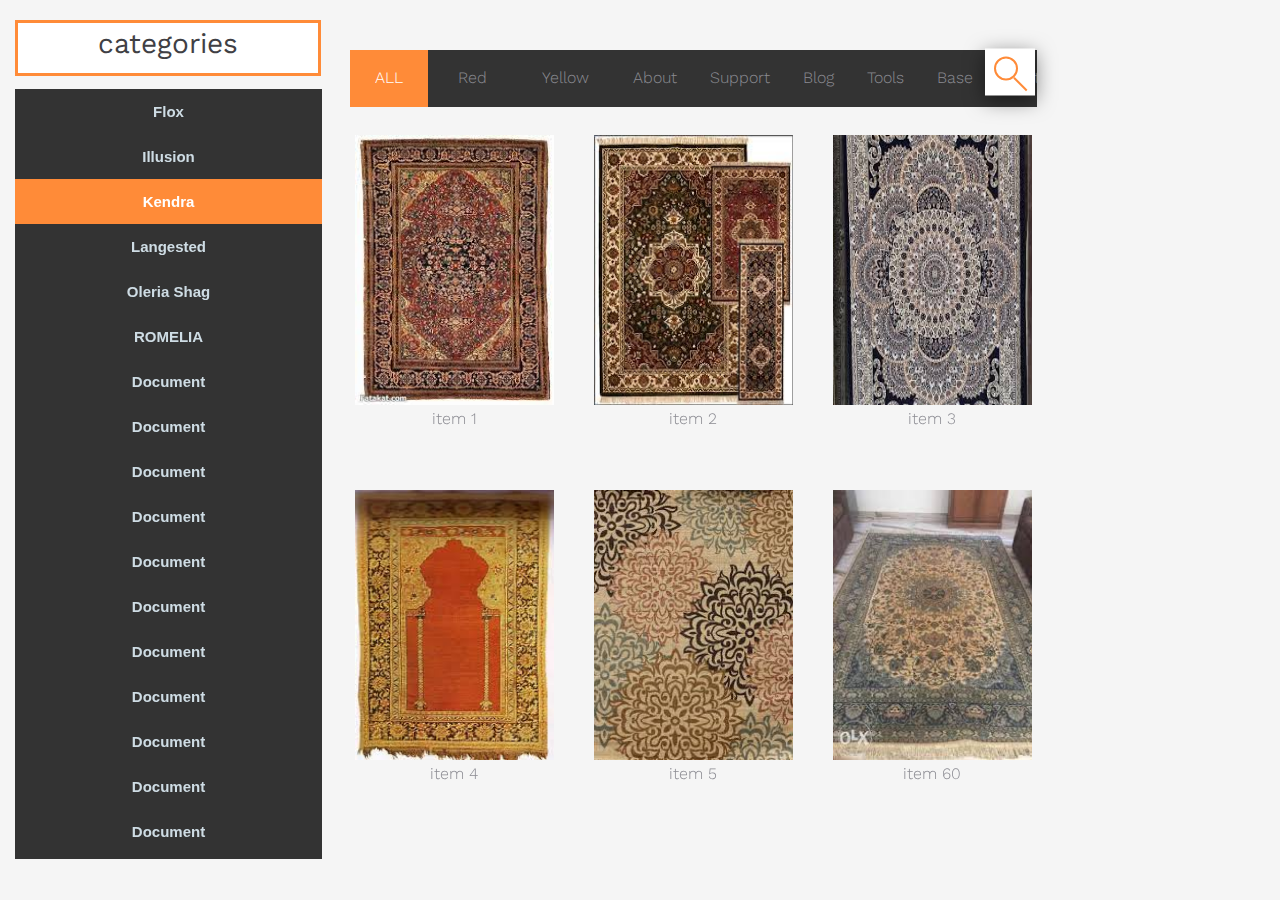
==== index3.html @ 47c1a9cf "first commit" ====
<!DOCTYPE html>
<html lang="en">
  <head>
    <title>index</title>
    <!-- Favicon -->
  <!-- <link rel="shortcut icon" type="image/png" href="images/fav-icon/favicon.png"> -->
    <meta charset="utf-8">
    <meta name="viewport" content="width=device-width, initial-scale=1, shrink-to-fit=no">
    
    <link href="https://fonts.googleapis.com/css?family=Work+Sans:100,200,300,400,700,800" rel="stylesheet">

    <link rel="stylesheet" href="css/open-iconic-bootstrap.min.css">
    <link rel="stylesheet" href="css/animate.css">
    <link rel="stylesheet" href="css/magnific-popup.css">
    <link rel="stylesheet" href="css/hover.css">
    <link rel="stylesheet" href="https://use.fontawesome.com/releases/v5.7.2/css/all.css" integrity="sha384-fnmOCqbTlWIlj8LyTjo7mOUStjsKC4pOpQbqyi7RrhN7udi9RwhKkMHpvLbHG9Sr" crossorigin="anonymous">

    <link rel="stylesheet" href="css/style.css">
  </head>
  <body>
      
     <section id="portfolio" class="clearfix">
      <div class="">
              <div class="container-fluid">
                  <div class="row">
                    <div class="col-xl-3">
                        <div class="cat">
                            <h3>categories</h3> 
                        </div>
                        <nav class="navbar  navbar-expand-lg">
        
                            <button class="navbar-toggler" type="button" data-toggle="collapse" data-target="#navbarText" aria-controls="navbarText" aria-expanded="false" aria-label="Toggle navigation">
                              <span class="toggler-icon">categories <i class="fa fa-sort-down"></i></span>
                            </button>
                            <div class="collapse navbar-collapse" id="navbarText">
                              <ul class="navbar-nav side-nav">
                                  
                                <li >
                                  <a  href="index.html">Flox </a>
                                </li>
                                <li>
                                  <a href="index2.html">Illusion </a>
                                  </li>
                                  <li class="active">
                                    <a href="index3.html">Kendra </a>
                                  </li>
                                  <li>
                                    <a href="index4.html">Langested </a>
                                  </li>
                                  <li>
                                    <a href="index5.html">Oleria Shag </a>
                                  </li>
                                  <li>
                                    <a href="index6.html">ROMELIA </a>
                                  </li>
                                  <li>
                                    <a href="#">Document </a>
                                  </li>
                                  <li>
                                    <a href="#">Document </a>
                                  </li>
                                  <li>
                                    <a href="#">Document </a>
                                  </li>
                                  <li>
                                    <a href="#">Document </a>
                                  </li>
                                  <li>
                                    <a href="#">Document </a>
                                  </li>
                                  <li>
                                    <a href="#">Document </a>
                                  </li>
                                  <li>
                                    <a href="#">Document </a>
                                  </li>
                                  <li>
                                    <a href="#">Document </a>
                                  </li>
                                  <li>
                                    <a href="#">Document </a>
                                  </li>
                                  <li>
                                    <a href="#">Document </a>
                                  </li>
                                  <li>
                                    <a href="#">Document </a>
                                  </li>
                                  <li>
                                    <a href="#">Document </a>
                                  </li>
                                  <li>
                                    <a href="#">Document </a>
                                  </li>
                                  <li>
                                    <a href="#">Document </a>
                                  </li>
                                  <li>
                                    <a href="#">Document </a>
                                  </li>
                                  <li>
                                    <a href="#">Document </a>
                                  </li>
                                  <li>
                                    <a href="#">Document </a>
                                  </li>
                                  <li>
                                    <a href="#">Document </a>
                                  </li>
                                  <li>
                                    <a href="#">Document </a>
                                  </li>
                                  <li>
                                    <a href="#">Document </a>
                                  </li>
                                  <li>
                                    <a href="#">Document </a>
                                  </li>
                              </ul>
                            </div>
                            
                          </nav>
                    </div>
                     
                      <div class="col-xl-7">
                        <div id="portfolio">

                          <div class="container">
                            <div class="row justify-content-center mb-2 ">
                              <div class="col-md-12 ">
                                  <div class="scrollmenu">
                                      <a class="selected"> <span class="filter " data-filter="all">ALL</span></a>
                                      <a><span class="filter" data-filter=".one">Red</span></a>
                                      <a><span class="filter" data-filter=".two">Yellow</span></a>
                                      <a><span> About </span></a>
                                      <a><span>  Support</span></a>
                                      <a><span> Blog </span></a>
                                      <a><span> Tools </span></a>  
                                      <a><span> Base </span></a>
                                      <a><span> Custom </span></a>
                                      <a><span>  More</span></a>
                                      <a><span> Logo </span></a>
                                      <a><span> Friends </span></a>
                                      <a><span> Partners </span></a>
                                      <a><span> People </span></a>
                                      <a><span> Work </span></a>
                                      <div class="search">
                                          <input type="text" id="input" placeholder="Search...">
                                          <div class="icon"></div>
                                      </div>
                                    </div>
                                
                              </div>
                            </div>
                            <div class="row" id="gallary">
                      
                                      
                              <div class="col-md-4 col-xs-9 work mix one ">
                                <img class="img-responsive" src="images/Flox/1.jpg" alt="">
                                <div class="overlay"></div>
                                <div class="work-content">
                                    <h4><span>item 1</span></h4>
                                  <div class="work-link">
                                    <a class="lightbox" href="images/Flox/1.jpg"><i class="fa fa-search"></i></a>
                                  </div>
                                </div>
                                <p class="title">item 1</p>
                              </div>
                              
                            
                      
                              
                              <div class="col-md-4 col-xs-9 work mix two ">
                                <img class="img-responsive" src="images/Flox/2.jpg" alt="">
                                <div class="overlay"></div>
                                <div class="work-content">
                                    <h4><span>item 2</span></h4>
                                  <div class="work-link">
                                    <a class="lightbox" href="images/Flox/2.jpg"><i class="fa fa-search"></i></a>
                                  </div>
                                </div>
                                <p class="title">item 2</p>
                              </div>
                            
                      
                      
                      
                              
                              <div class="col-md-4 col-xs-9 work mix two ">
                                <img class="img-responsive" src="images/Flox/3.jpg" alt="">
                                <div class="overlay"></div>
                                <div class="work-content">
                                    <h4><span>item 3</span></h4>
                                  <div class="work-link">
                                    <a class="lightbox" href="images/Flox/3.jpg"><i class="fa fa-search"></i></a>
                                  </div>
                                </div>
                                <p class="title">item 3</p>
                              </div>
                            
                      
                      
                      
                              
                              <div class="col-md-4 col-xs-9 work mix one ">
                                <img class="img-responsive" src="images/Flox/4.jpg" alt="">
                                <div class="overlay"></div>
                                <div class="work-content">
                                    <h4><span>item 4</span></h4>
                                  <div class="work-link">
                                    <a class="lightbox" href="images/Flox/4.jpg"><i class="fa fa-search"></i></a>
                                  </div>
                                </div>
                                <p class="title">item 4</p>
                              </div>
                            
                      
                              
                              <div class="col-md-4 col-xs-9 work mix one ">
                                <img class="img-responsive" src="images/Flox/5.jpg" alt="">
                                <div class="overlay"></div>
                                <div class="work-content">
                                    <h4><span>item 5</span></h4>
                                  <div class="work-link">
                                    <a class="lightbox" href="images/Flox/5.jpg"><i class="fa fa-search"></i></a>
                                  </div>
                                </div>
                                <p class="title">item 5</p>
                              </div>
                            
                      
                              
                              <div class="col-md-4 col-xs-9 work mix two ">
                                <img class="img-responsive" src="images/Flox/6.jpg" alt="">
                                <div class="overlay"></div>
                                <div class="work-content">
                                    <h4><span>item 60</span></h4>
                                  <div class="work-link">
                                    <a class="lightbox" href="images/Flox/6.jpg"><i class="fa fa-search"></i></a>
                                  </div>
                                </div>
                                <p class="title">item 60</p>
                              </div>
                            
                      
                      
                      
                            </div>
                          
                      
                          </div>
                        
                      
                        </div> 

                      </div>
                      <div class="col-md-1">
                        <div class="header">
                            <img class="img-responsive" src="images/logo/logo-2.PNG" alt="">
                        </div>
                      </div>
                              
                       
                  </div>
              </div>
          </div>
</section>

  

 



  <script src="js/jquery.min.js"></script>
  <script src="js/jquery-migrate-3.0.1.min.js"></script>
  <script src="js/popper.min.js"></script>
  <script src="js/bootstrap.min.js"></script>
  <script src="js/jquery.waypoints.min.js"></script>
  <script src="js/jquery.magnific-popup.min.js"></script>
  <script src="js/jquery.mixitup.js"></script>
  <script src="lib/lightbox/js/lightbox.min.js"></script>
  <script src="lib/isotope/isotope.pkgd.min.js"></script>
  <script src="js/main.js"></script>

  </body>
</html>
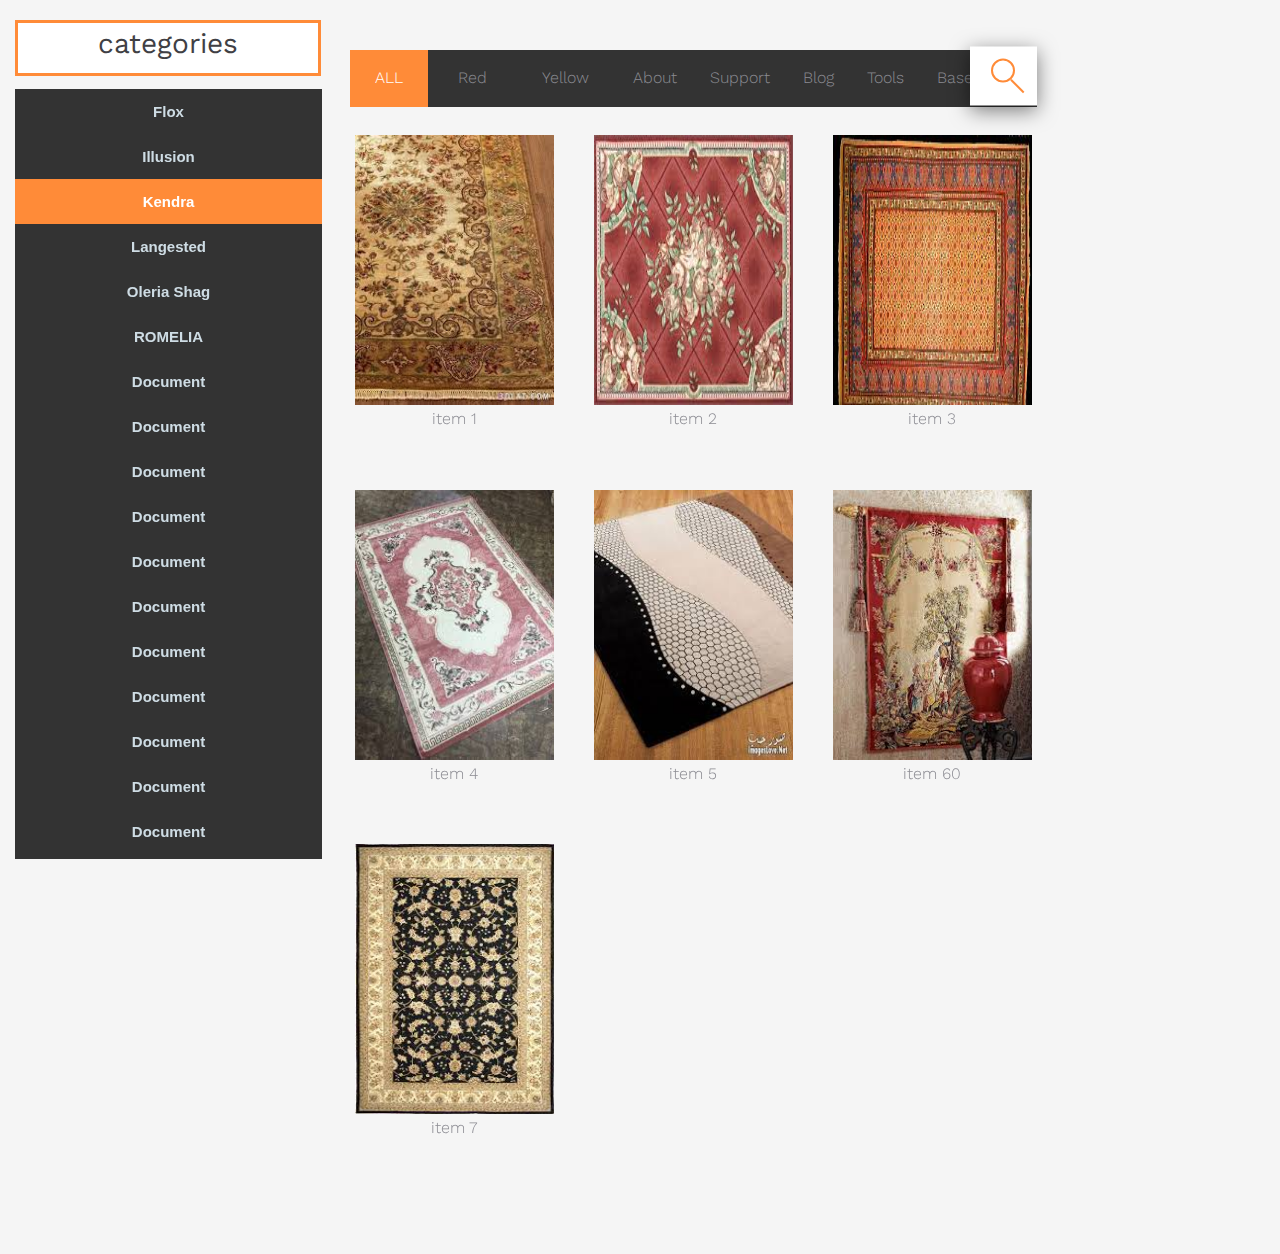
==== commit c316158e: "img" ====
--- a/index3.html
+++ b/index3.html
@@ -1,287 +1,299 @@
-<!DOCTYPE html>
-<html lang="en">
-  <head>
-    <title>index</title>
-    <!-- Favicon -->
-  <!-- <link rel="shortcut icon" type="image/png" href="images/fav-icon/favicon.png"> -->
-    <meta charset="utf-8">
-    <meta name="viewport" content="width=device-width, initial-scale=1, shrink-to-fit=no">
-    
-    <link href="https://fonts.googleapis.com/css?family=Work+Sans:100,200,300,400,700,800" rel="stylesheet">
-
-    <link rel="stylesheet" href="css/open-iconic-bootstrap.min.css">
-    <link rel="stylesheet" href="css/animate.css">
-    <link rel="stylesheet" href="css/magnific-popup.css">
-    <link rel="stylesheet" href="css/hover.css">
-    <link rel="stylesheet" href="https://use.fontawesome.com/releases/v5.7.2/css/all.css" integrity="sha384-fnmOCqbTlWIlj8LyTjo7mOUStjsKC4pOpQbqyi7RrhN7udi9RwhKkMHpvLbHG9Sr" crossorigin="anonymous">
-
-    <link rel="stylesheet" href="css/style.css">
-  </head>
-  <body>
-      
-     <section id="portfolio" class="clearfix">
-      <div class="">
-              <div class="container-fluid">
-                  <div class="row">
-                    <div class="col-xl-3">
-                        <div class="cat">
-                            <h3>categories</h3> 
-                        </div>
-                        <nav class="navbar  navbar-expand-lg">
-        
-                            <button class="navbar-toggler" type="button" data-toggle="collapse" data-target="#navbarText" aria-controls="navbarText" aria-expanded="false" aria-label="Toggle navigation">
-                              <span class="toggler-icon">categories <i class="fa fa-sort-down"></i></span>
-                            </button>
-                            <div class="collapse navbar-collapse" id="navbarText">
-                              <ul class="navbar-nav side-nav">
-                                  
-                                <li >
-                                  <a  href="index.html">Flox </a>
-                                </li>
-                                <li>
-                                  <a href="index2.html">Illusion </a>
-                                  </li>
-                                  <li class="active">
-                                    <a href="index3.html">Kendra </a>
-                                  </li>
-                                  <li>
-                                    <a href="index4.html">Langested </a>
-                                  </li>
-                                  <li>
-                                    <a href="index5.html">Oleria Shag </a>
-                                  </li>
-                                  <li>
-                                    <a href="index6.html">ROMELIA </a>
-                                  </li>
-                                  <li>
-                                    <a href="#">Document </a>
-                                  </li>
-                                  <li>
-                                    <a href="#">Document </a>
-                                  </li>
-                                  <li>
-                                    <a href="#">Document </a>
-                                  </li>
-                                  <li>
-                                    <a href="#">Document </a>
-                                  </li>
-                                  <li>
-                                    <a href="#">Document </a>
-                                  </li>
-                                  <li>
-                                    <a href="#">Document </a>
-                                  </li>
-                                  <li>
-                                    <a href="#">Document </a>
-                                  </li>
-                                  <li>
-                                    <a href="#">Document </a>
-                                  </li>
-                                  <li>
-                                    <a href="#">Document </a>
-                                  </li>
-                                  <li>
-                                    <a href="#">Document </a>
-                                  </li>
-                                  <li>
-                                    <a href="#">Document </a>
-                                  </li>
-                                  <li>
-                                    <a href="#">Document </a>
-                                  </li>
-                                  <li>
-                                    <a href="#">Document </a>
-                                  </li>
-                                  <li>
-                                    <a href="#">Document </a>
-                                  </li>
-                                  <li>
-                                    <a href="#">Document </a>
-                                  </li>
-                                  <li>
-                                    <a href="#">Document </a>
-                                  </li>
-                                  <li>
-                                    <a href="#">Document </a>
-                                  </li>
-                                  <li>
-                                    <a href="#">Document </a>
-                                  </li>
-                                  <li>
-                                    <a href="#">Document </a>
-                                  </li>
-                                  <li>
-                                    <a href="#">Document </a>
-                                  </li>
-                                  <li>
-                                    <a href="#">Document </a>
-                                  </li>
-                              </ul>
-                            </div>
-                            
-                          </nav>
-                    </div>
-                     
-                      <div class="col-xl-7">
-                        <div id="portfolio">
-
-                          <div class="container">
-                            <div class="row justify-content-center mb-2 ">
-                              <div class="col-md-12 ">
-                                  <div class="scrollmenu">
-                                      <a class="selected"> <span class="filter " data-filter="all">ALL</span></a>
-                                      <a><span class="filter" data-filter=".one">Red</span></a>
-                                      <a><span class="filter" data-filter=".two">Yellow</span></a>
-                                      <a><span> About </span></a>
-                                      <a><span>  Support</span></a>
-                                      <a><span> Blog </span></a>
-                                      <a><span> Tools </span></a>  
-                                      <a><span> Base </span></a>
-                                      <a><span> Custom </span></a>
-                                      <a><span>  More</span></a>
-                                      <a><span> Logo </span></a>
-                                      <a><span> Friends </span></a>
-                                      <a><span> Partners </span></a>
-                                      <a><span> People </span></a>
-                                      <a><span> Work </span></a>
-                                      <div class="search">
-                                          <input type="text" id="input" placeholder="Search...">
-                                          <div class="icon"></div>
-                                      </div>
-                                    </div>
-                                
-                              </div>
-                            </div>
-                            <div class="row" id="gallary">
-                      
-                                      
-                              <div class="col-md-4 col-xs-9 work mix one ">
-                                <img class="img-responsive" src="images/Flox/1.jpg" alt="">
-                                <div class="overlay"></div>
-                                <div class="work-content">
-                                    <h4><span>item 1</span></h4>
-                                  <div class="work-link">
-                                    <a class="lightbox" href="images/Flox/1.jpg"><i class="fa fa-search"></i></a>
-                                  </div>
-                                </div>
-                                <p class="title">item 1</p>
-                              </div>
-                              
-                            
-                      
-                              
-                              <div class="col-md-4 col-xs-9 work mix two ">
-                                <img class="img-responsive" src="images/Flox/2.jpg" alt="">
-                                <div class="overlay"></div>
-                                <div class="work-content">
-                                    <h4><span>item 2</span></h4>
-                                  <div class="work-link">
-                                    <a class="lightbox" href="images/Flox/2.jpg"><i class="fa fa-search"></i></a>
-                                  </div>
-                                </div>
-                                <p class="title">item 2</p>
-                              </div>
-                            
-                      
-                      
-                      
-                              
-                              <div class="col-md-4 col-xs-9 work mix two ">
-                                <img class="img-responsive" src="images/Flox/3.jpg" alt="">
-                                <div class="overlay"></div>
-                                <div class="work-content">
-                                    <h4><span>item 3</span></h4>
-                                  <div class="work-link">
-                                    <a class="lightbox" href="images/Flox/3.jpg"><i class="fa fa-search"></i></a>
-                                  </div>
-                                </div>
-                                <p class="title">item 3</p>
-                              </div>
-                            
-                      
-                      
-                      
-                              
-                              <div class="col-md-4 col-xs-9 work mix one ">
-                                <img class="img-responsive" src="images/Flox/4.jpg" alt="">
-                                <div class="overlay"></div>
-                                <div class="work-content">
-                                    <h4><span>item 4</span></h4>
-                                  <div class="work-link">
-                                    <a class="lightbox" href="images/Flox/4.jpg"><i class="fa fa-search"></i></a>
-                                  </div>
-                                </div>
-                                <p class="title">item 4</p>
-                              </div>
-                            
-                      
-                              
-                              <div class="col-md-4 col-xs-9 work mix one ">
-                                <img class="img-responsive" src="images/Flox/5.jpg" alt="">
-                                <div class="overlay"></div>
-                                <div class="work-content">
-                                    <h4><span>item 5</span></h4>
-                                  <div class="work-link">
-                                    <a class="lightbox" href="images/Flox/5.jpg"><i class="fa fa-search"></i></a>
-                                  </div>
-                                </div>
-                                <p class="title">item 5</p>
-                              </div>
-                            
-                      
-                              
-                              <div class="col-md-4 col-xs-9 work mix two ">
-                                <img class="img-responsive" src="images/Flox/6.jpg" alt="">
-                                <div class="overlay"></div>
-                                <div class="work-content">
-                                    <h4><span>item 60</span></h4>
-                                  <div class="work-link">
-                                    <a class="lightbox" href="images/Flox/6.jpg"><i class="fa fa-search"></i></a>
-                                  </div>
-                                </div>
-                                <p class="title">item 60</p>
-                              </div>
-                            
-                      
-                      
-                      
-                            </div>
-                          
-                      
-                          </div>
-                        
-                      
-                        </div> 
-
-                      </div>
-                      <div class="col-md-1">
-                        <div class="header">
-                            <img class="img-responsive" src="images/logo/logo-2.PNG" alt="">
-                        </div>
-                      </div>
-                              
-                       
-                  </div>
-              </div>
-          </div>
-</section>
-
-  
-
- 
-
-
-
-  <script src="js/jquery.min.js"></script>
-  <script src="js/jquery-migrate-3.0.1.min.js"></script>
-  <script src="js/popper.min.js"></script>
-  <script src="js/bootstrap.min.js"></script>
-  <script src="js/jquery.waypoints.min.js"></script>
-  <script src="js/jquery.magnific-popup.min.js"></script>
-  <script src="js/jquery.mixitup.js"></script>
-  <script src="lib/lightbox/js/lightbox.min.js"></script>
-  <script src="lib/isotope/isotope.pkgd.min.js"></script>
-  <script src="js/main.js"></script>
-
-  </body>
+<!DOCTYPE html>
+<html lang="en">
+  <head>
+    <title>index</title>
+    <!-- Favicon -->
+  <!-- <link rel="shortcut icon" type="image/png" href="images/fav-icon/favicon.png"> -->
+    <meta charset="utf-8">
+    <meta name="viewport" content="width=device-width, initial-scale=1, shrink-to-fit=no">
+    
+    <link href="https://fonts.googleapis.com/css?family=Work+Sans:100,200,300,400,700,800" rel="stylesheet">
+
+    <link rel="stylesheet" href="css/open-iconic-bootstrap.min.css">
+    <link rel="stylesheet" href="css/animate.css">
+    <link rel="stylesheet" href="css/magnific-popup.css">
+    <link rel="stylesheet" href="css/hover.css">
+    <link rel="stylesheet" href="https://use.fontawesome.com/releases/v5.7.2/css/all.css" integrity="sha384-fnmOCqbTlWIlj8LyTjo7mOUStjsKC4pOpQbqyi7RrhN7udi9RwhKkMHpvLbHG9Sr" crossorigin="anonymous">
+
+    <link rel="stylesheet" href="css/style.css">
+  </head>
+  <body>
+      
+     <section id="portfolio" class="clearfix">
+      <div class="">
+              <div class="container-fluid">
+                  <div class="row">
+                    <div class="col-xl-3">
+                        <div class="cat">
+                            <h3>categories</h3> 
+                        </div>
+                        <nav class="navbar  navbar-expand-lg">
+        
+                            <button class="navbar-toggler" type="button" data-toggle="collapse" data-target="#navbarText" aria-controls="navbarText" aria-expanded="false" aria-label="Toggle navigation">
+                              <span class="toggler-icon">categories <i class="fa fa-sort-down"></i></span>
+                            </button>
+                            <div class="collapse navbar-collapse" id="navbarText">
+                              <ul class="navbar-nav side-nav">
+                                  
+                                <li >
+                                  <a  href="index.html">Flox </a>
+                                </li>
+                                <li>
+                                  <a href="index2.html">Illusion </a>
+                                  </li>
+                                  <li class="active">
+                                    <a href="index3.html">Kendra </a>
+                                  </li>
+                                  <li>
+                                    <a href="index4.html">Langested </a>
+                                  </li>
+                                  <li>
+                                    <a href="index5.html">Oleria Shag </a>
+                                  </li>
+                                  <li>
+                                    <a href="index6.html">ROMELIA </a>
+                                  </li>
+                                  <li>
+                                    <a href="#">Document </a>
+                                  </li>
+                                  <li>
+                                    <a href="#">Document </a>
+                                  </li>
+                                  <li>
+                                    <a href="#">Document </a>
+                                  </li>
+                                  <li>
+                                    <a href="#">Document </a>
+                                  </li>
+                                  <li>
+                                    <a href="#">Document </a>
+                                  </li>
+                                  <li>
+                                    <a href="#">Document </a>
+                                  </li>
+                                  <li>
+                                    <a href="#">Document </a>
+                                  </li>
+                                  <li>
+                                    <a href="#">Document </a>
+                                  </li>
+                                  <li>
+                                    <a href="#">Document </a>
+                                  </li>
+                                  <li>
+                                    <a href="#">Document </a>
+                                  </li>
+                                  <li>
+                                    <a href="#">Document </a>
+                                  </li>
+                                  <li>
+                                    <a href="#">Document </a>
+                                  </li>
+                                  <li>
+                                    <a href="#">Document </a>
+                                  </li>
+                                  <li>
+                                    <a href="#">Document </a>
+                                  </li>
+                                  <li>
+                                    <a href="#">Document </a>
+                                  </li>
+                                  <li>
+                                    <a href="#">Document </a>
+                                  </li>
+                                  <li>
+                                    <a href="#">Document </a>
+                                  </li>
+                                  <li>
+                                    <a href="#">Document </a>
+                                  </li>
+                                  <li>
+                                    <a href="#">Document </a>
+                                  </li>
+                                  <li>
+                                    <a href="#">Document </a>
+                                  </li>
+                                  <li>
+                                    <a href="#">Document </a>
+                                  </li>
+                              </ul>
+                            </div>
+                            
+                          </nav>
+                    </div>
+                     
+                      <div class="col-xl-7">
+                        <div id="portfolio">
+
+                          <div class="container">
+                            <div class="row justify-content-center mb-2 ">
+                              <div class="col-md-12 ">
+                                  <div class="scrollmenu">
+                                      <a class="selected"> <span class="filter " data-filter="all">ALL</span></a>
+                                      <a><span class="filter" data-filter=".one">Red</span></a>
+                                      <a><span class="filter" data-filter=".two">Yellow</span></a>
+                                      <a><span> About </span></a>
+                                      <a><span>  Support</span></a>
+                                      <a><span> Blog </span></a>
+                                      <a><span> Tools </span></a>  
+                                      <a><span> Base </span></a>
+                                      <a><span> Custom </span></a>
+                                      <a><span>  More</span></a>
+                                      <a><span> Logo </span></a>
+                                      <a><span> Friends </span></a>
+                                      <a><span> Partners </span></a>
+                                      <a><span> People </span></a>
+                                      <a><span> Work </span></a>
+                                      <div class="search">
+                                          <input type="text" id="input" placeholder="Search...">
+                                          <div class="icon"></div>
+                                      </div>
+                                    </div>
+                                
+                              </div>
+                            </div>
+                            <div class="row" id="gallary">
+                      
+                                      
+                              <div class="col-md-4 col-xs-9 work mix one ">
+                                <img class="img-responsive" src="images/Kendra/1.jpg" alt="">
+                                <div class="overlay"></div>
+                                <div class="work-content">
+                                    <h4><span>item 1</span></h4>
+                                  <div class="work-link">
+                                    <a class="lightbox" href="images/Kendra/1.jpg"><i class="fa fa-search"></i></a>
+                                  </div>
+                                </div>
+                                <p class="title">item 1</p>
+                              </div>
+                              
+                            
+                      
+                              
+                              <div class="col-md-4 col-xs-9 work mix two ">
+                                <img class="img-responsive" src="images/Kendra/2.jpg" alt="">
+                                <div class="overlay"></div>
+                                <div class="work-content">
+                                    <h4><span>item 2</span></h4>
+                                  <div class="work-link">
+                                    <a class="lightbox" href="images/Kendra/2.jpg"><i class="fa fa-search"></i></a>
+                                  </div>
+                                </div>
+                                <p class="title">item 2</p>
+                              </div>
+                            
+                      
+                      
+                      
+                              
+                              <div class="col-md-4 col-xs-9 work mix two ">
+                                <img class="img-responsive" src="images/Kendra/3.jpg" alt="">
+                                <div class="overlay"></div>
+                                <div class="work-content">
+                                    <h4><span>item 3</span></h4>
+                                  <div class="work-link">
+                                    <a class="lightbox" href="images/Kendra/3.jpg"><i class="fa fa-search"></i></a>
+                                  </div>
+                                </div>
+                                <p class="title">item 3</p>
+                              </div>
+                            
+                      
+                      
+                      
+                              
+                              <div class="col-md-4 col-xs-9 work mix one ">
+                                <img class="img-responsive" src="images/Kendra/4.jpg" alt="">
+                                <div class="overlay"></div>
+                                <div class="work-content">
+                                    <h4><span>item 4</span></h4>
+                                  <div class="work-link">
+                                    <a class="lightbox" href="images/Kendra/4.jpg"><i class="fa fa-search"></i></a>
+                                  </div>
+                                </div>
+                                <p class="title">item 4</p>
+                              </div>
+                            
+                      
+                              
+                              <div class="col-md-4 col-xs-9 work mix one ">
+                                <img class="img-responsive" src="images/Kendra/5.jpg" alt="">
+                                <div class="overlay"></div>
+                                <div class="work-content">
+                                    <h4><span>item 5</span></h4>
+                                  <div class="work-link">
+                                    <a class="lightbox" href="images/Kendra/5.jpg"><i class="fa fa-search"></i></a>
+                                  </div>
+                                </div>
+                                <p class="title">item 5</p>
+                              </div>
+                            
+                              <div class="col-md-4 col-xs-9 work mix two ">
+                                <img class="img-responsive" src="images/Kendra/6.jpg" alt="">
+                                <div class="overlay"></div>
+                                <div class="work-content">
+                                    <h4><span>item 60</span></h4>
+                                  <div class="work-link">
+                                    <a class="lightbox" href="images/Kendra/6.jpg"><i class="fa fa-search"></i></a>
+                                  </div>
+                                </div>
+                                <p class="title">item 60</p>
+                              </div>
+                              
+                              <div class="col-md-4 col-xs-9 work mix two ">
+                                <img class="img-responsive" src="images/Kendra/7.jpg" alt="">
+                                <div class="overlay"></div>
+                                <div class="work-content">
+                                    <h4><span>item 7</span></h4>
+                                  <div class="work-link">
+                                    <a class="lightbox" href="images/Kendra/7.jpg"><i class="fa fa-search"></i></a>
+                                  </div>
+                                </div>
+                                <p class="title">item 7</p>
+                              </div>
+                              
+                              
+                            
+                      
+                      
+                      
+                            </div>
+                          
+                      
+                          </div>
+                        
+                      
+                        </div> 
+
+                      </div>
+                      <div class="col-md-1">
+                        <div class="header">
+                            <img class="img-responsive" src="images/logo/logo-2.PNG" alt="">
+                        </div>
+                      </div>
+                              
+                       
+                  </div>
+              </div>
+          </div>
+</section>
+
+  
+
+ 
+
+
+
+  <script src="js/jquery.min.js"></script>
+  <script src="js/jquery-migrate-3.0.1.min.js"></script>
+  <script src="js/popper.min.js"></script>
+  <script src="js/bootstrap.min.js"></script>
+  <script src="js/jquery.waypoints.min.js"></script>
+  <script src="js/jquery.magnific-popup.min.js"></script>
+  <script src="js/jquery.mixitup.js"></script>
+  <script src="lib/lightbox/js/lightbox.min.js"></script>
+  <script src="lib/isotope/isotope.pkgd.min.js"></script>
+  <script src="js/main.js"></script>
+
+  </body>
 </html>--- a/css/style.css
+++ b/css/style.css
@@ -10595,11 +10595,11 @@
 }
 .search {
   position: absolute;
-  top: 39%;
-  right: 17px;
+  top: 26px;
+  right: 15px;
   transform: translate(0%,-50%);
-  width: 50px;
-  height: 47px;
+  width: 67px;
+  height: 59px;
   background: #fff;
   box-shadow: 0 5px 20px rgba(0,0,0,.5);
   /* border-radius: 4px; */
@@ -10608,7 +10608,7 @@
   transition: all .5s;
 }
 .search.active {
-  width: 400px;
+  width: 340px;
   position: absolute;
   top: 120%;
   z-index: 999999;
@@ -10631,13 +10631,13 @@
   background:#ff8b38;
 }
 .icon {
-  position:absolute;
-  top:-4px;
-  right:-7px;
-  width:60px;
-  height:60px;
-  cursor:pointer;
-  transition:.5s;
+  position: absolute;
+  top: 0;
+  right: -2px;
+  width: 60px;
+  height: 60px;
+  cursor: pointer;
+  transition: .5s;
   /* border-radius:4px; */
 }
 .search.active .icon:before {
